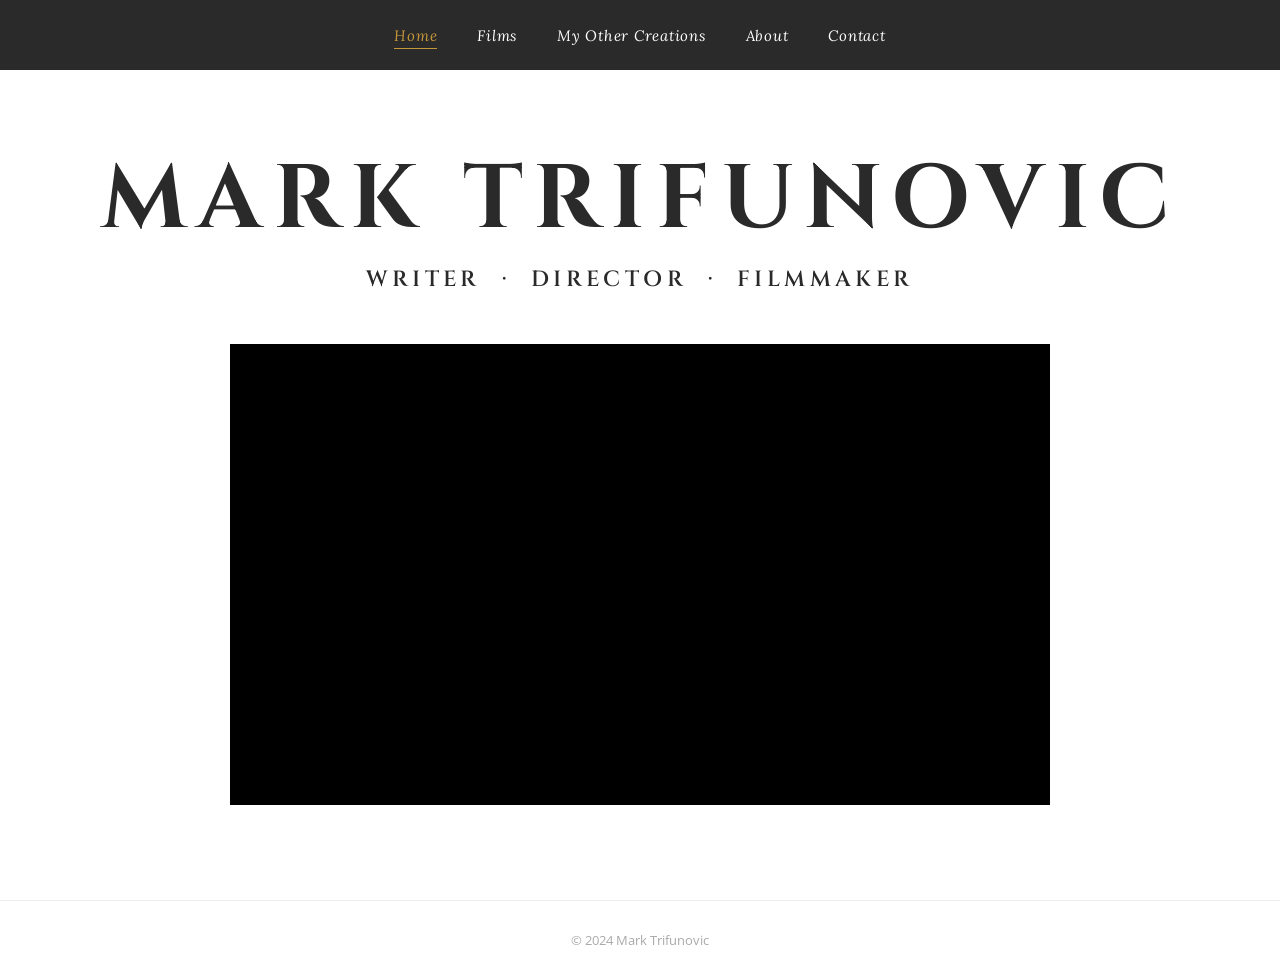
==== index.html @ aa31cf04 "Initial deploy — Mark Trifunovic portfolio site" ====
<!DOCTYPE html>
<html lang="en">
<head>
  <meta charset="UTF-8">
  <meta name="viewport" content="width=device-width, initial-scale=1.0">
  <title>Mark Trifunovic — Writer · Director · Filmmaker</title>
  <meta name="description" content="Mark Trifunovic is a writer, director, and filmmaker based in Toronto, Canada.">
  <link rel="stylesheet" href="style.css">
</head>
<body>

  <nav>
    <ul>
      <li><a href="index.html" class="active">Home</a></li>
      <li><a href="films.html">Films</a></li>
      <li><a href="othercreations.html">My Other Creations</a></li>
      <li><a href="about.html">About</a></li>
      <li><a href="contact.html">Contact</a></li>
    </ul>
  </nav>

  <div class="page">
    <section class="home-hero">
      <h1>MARK TRIFUNOVIC</h1>
      <p class="subtitle">WRITER &nbsp;·&nbsp; DIRECTOR &nbsp;·&nbsp; FILMMAKER</p>

      <div class="video-wrapper">
        <iframe
          src="https://www.youtube.com/embed/7qzuFt1eGzM?controls=1&rel=0"
          title="Mark Trifunovic Showreel 2024"
          allow="accelerometer; autoplay; clipboard-write; encrypted-media; gyroscope; picture-in-picture"
          allowfullscreen>
        </iframe>
      </div>
    </section>
  </div>

  <footer>
    <p>&copy; 2024 Mark Trifunovic</p>
  </footer>

</body>
</html>
---- style.css ----
/* ============================================
   Mark Trifunovic — Static Site Styles
   ============================================ */

@import url('https://fonts.googleapis.com/css2?family=Cinzel:wght@400;600;700&family=Lora:ital,wght@0,400;0,600;1,400&family=Open+Sans:wght@300;400;600&display=swap');

*, *::before, *::after {
  box-sizing: border-box;
  margin: 0;
  padding: 0;
}

:root {
  --dark: #2a2a2a;
  --gold: #c5973b;
  --white: #ffffff;
  --off-white: #f8f8f8;
  --nav-height: 70px;
}

html {
  scroll-behavior: smooth;
}

body {
  font-family: 'Open Sans', sans-serif;
  color: var(--dark);
  background: var(--white);
  min-height: 100vh;
}

/* ============ NAVIGATION ============ */
nav {
  position: fixed;
  top: 0;
  left: 0;
  right: 0;
  height: var(--nav-height);
  background: var(--dark);
  z-index: 100;
  display: flex;
  align-items: center;
  justify-content: center;
}

nav ul {
  list-style: none;
  display: flex;
  gap: 40px;
  align-items: center;
}

nav ul li a {
  font-family: 'Lora', serif;
  font-style: italic;
  color: var(--white);
  text-decoration: none;
  font-size: 15px;
  letter-spacing: 0.05em;
  transition: color 0.2s ease;
  padding-bottom: 3px;
  border-bottom: 1px solid transparent;
}

nav ul li a:hover,
nav ul li a.active {
  color: var(--gold);
  border-bottom-color: var(--gold);
}

/* ============ PAGE WRAPPER ============ */
.page {
  padding-top: var(--nav-height);
  min-height: 100vh;
}

/* ============ HOME PAGE ============ */
.home-hero {
  display: flex;
  flex-direction: column;
  align-items: center;
  justify-content: center;
  padding: 80px 20px 60px;
  text-align: center;
}

.home-hero h1 {
  font-family: 'Cinzel', serif;
  font-weight: 700;
  font-size: clamp(40px, 8vw, 90px);
  letter-spacing: 0.12em;
  color: var(--dark);
  line-height: 1.1;
  margin-bottom: 16px;
}

.home-hero .subtitle {
  font-family: 'Cinzel', serif;
  font-weight: 600;
  font-size: clamp(14px, 2.5vw, 22px);
  letter-spacing: 0.2em;
  color: var(--dark);
  margin-bottom: 50px;
}

.video-wrapper {
  width: 100%;
  max-width: 820px;
  aspect-ratio: 16 / 9;
  background: #000;
}

.video-wrapper iframe {
  width: 100%;
  height: 100%;
  border: none;
  display: block;
}

/* ============ FILMS PAGE ============ */
.films-page {
  background: var(--white);
  padding: 60px 20px 80px;
}

.films-grid {
  display: grid;
  grid-template-columns: repeat(auto-fill, minmax(280px, 1fr));
  gap: 24px;
  max-width: 1100px;
  margin: 0 auto;
}

.film-card {
  position: relative;
  overflow: hidden;
  cursor: pointer;
  background: #111;
}

.film-card img {
  width: 100%;
  height: auto;
  display: block;
  transition: transform 0.4s ease, opacity 0.4s ease;
}

.film-card:hover img {
  transform: scale(1.04);
  opacity: 0.55;
}

.film-card .film-title {
  position: absolute;
  bottom: 0;
  left: 0;
  right: 0;
  padding: 12px 16px;
  background: linear-gradient(to top, rgba(0,0,0,0.75) 0%, transparent 100%);
  color: var(--white);
  font-family: 'Cinzel', serif;
  font-size: 13px;
  letter-spacing: 0.1em;
  opacity: 0;
  transition: opacity 0.3s ease;
  pointer-events: none;
}

.film-card:hover .film-title {
  opacity: 1;
}

.films-page h2 {
  font-family: 'Cinzel', serif;
  font-size: clamp(18px, 3vw, 28px);
  letter-spacing: 0.2em;
  text-align: center;
  margin-bottom: 40px;
  color: var(--dark);
}

/* ============ OTHER CREATIONS PAGE ============ */
.other-page {
  background: var(--white);
  padding: 60px 20px 80px;
}

.other-intro {
  max-width: 700px;
  margin: 0 auto 50px;
  text-align: center;
}

.other-intro h2 {
  font-family: 'Cinzel', serif;
  font-size: clamp(22px, 4vw, 36px);
  letter-spacing: 0.15em;
  margin-bottom: 24px;
  color: var(--dark);
}

.other-intro p {
  font-family: 'Lora', serif;
  font-size: 17px;
  line-height: 1.8;
  color: #555;
}

.other-grid {
  display: grid;
  grid-template-columns: repeat(auto-fill, minmax(280px, 1fr));
  gap: 24px;
  max-width: 1100px;
  margin: 0 auto;
}

.other-card img {
  width: 100%;
  height: auto;
  display: block;
  transition: opacity 0.3s ease;
}

.other-card:hover img {
  opacity: 0.85;
}

/* ============ ABOUT PAGE ============ */
.about-page {
  position: relative;
  min-height: 100vh;
  background: var(--dark);
}

.about-bg {
  position: fixed;
  top: 0;
  left: 0;
  right: 0;
  bottom: 0;
  z-index: 0;
}

.about-bg img {
  width: 100%;
  height: 100%;
  object-fit: cover;
  object-position: center;
  opacity: 0.45;
}

.about-content {
  position: relative;
  z-index: 1;
  padding: calc(var(--nav-height) + 60px) 40px 80px;
  max-width: 780px;
  margin: 0 auto;
}

.about-content h2 {
  font-family: 'Cinzel', serif;
  font-size: clamp(22px, 4vw, 36px);
  letter-spacing: 0.2em;
  color: var(--white);
  margin-bottom: 36px;
}

.about-quote {
  font-family: 'Lora', serif;
  font-style: italic;
  font-size: 18px;
  color: var(--gold);
  line-height: 1.6;
  margin-bottom: 40px;
  padding-left: 20px;
  border-left: 3px solid var(--gold);
}

.about-body p {
  font-family: 'Open Sans', sans-serif;
  font-size: 16px;
  line-height: 1.9;
  color: rgba(255, 255, 255, 0.88);
  margin-bottom: 24px;
}

.about-body .closing-quote {
  font-family: 'Lora', serif;
  font-style: italic;
  font-size: 17px;
  color: var(--gold);
  margin-top: 40px;
}

/* ============ CONTACT PAGE ============ */
.contact-page {
  padding: 80px 20px;
  max-width: 700px;
  margin: 0 auto;
}

.contact-page h2 {
  font-family: 'Cinzel', serif;
  font-size: clamp(22px, 4vw, 36px);
  letter-spacing: 0.2em;
  color: var(--dark);
  margin-bottom: 8px;
}

.contact-tagline {
  font-family: 'Lora', serif;
  font-style: italic;
  font-size: 19px;
  color: var(--gold);
  margin-bottom: 40px;
}

.contact-details {
  margin-bottom: 50px;
}

.contact-details p {
  font-size: 17px;
  line-height: 2;
  color: #444;
}

.contact-details a {
  color: var(--dark);
  text-decoration: none;
  border-bottom: 1px solid var(--gold);
  transition: color 0.2s;
}

.contact-details a:hover {
  color: var(--gold);
}

.contact-form {
  display: flex;
  flex-direction: column;
  gap: 16px;
}

.contact-form input,
.contact-form textarea {
  font-family: 'Open Sans', sans-serif;
  font-size: 15px;
  padding: 14px 16px;
  border: 1px solid #ddd;
  background: var(--off-white);
  color: var(--dark);
  outline: none;
  transition: border-color 0.2s;
  width: 100%;
}

.contact-form input:focus,
.contact-form textarea:focus {
  border-color: var(--gold);
}

.contact-form textarea {
  min-height: 160px;
  resize: vertical;
}

.contact-form button {
  font-family: 'Cinzel', serif;
  font-size: 14px;
  letter-spacing: 0.15em;
  padding: 14px 40px;
  background: var(--dark);
  color: var(--white);
  border: none;
  cursor: pointer;
  align-self: flex-start;
  transition: background 0.2s;
}

.contact-form button:hover {
  background: var(--gold);
}

/* ============ FOOTER ============ */
footer {
  text-align: center;
  padding: 30px 20px;
  font-size: 13px;
  color: #aaa;
  border-top: 1px solid #eee;
  font-family: 'Open Sans', sans-serif;
}

/* ============ RESPONSIVE ============ */
@media (max-width: 768px) {
  nav ul {
    gap: 20px;
  }

  nav ul li a {
    font-size: 13px;
  }

  .about-content {
    padding: calc(var(--nav-height) + 40px) 24px 60px;
  }

  .films-grid,
  .other-grid {
    grid-template-columns: repeat(auto-fill, minmax(240px, 1fr));
    gap: 16px;
  }
}

@media (max-width: 480px) {
  nav ul {
    gap: 12px;
    flex-wrap: wrap;
    justify-content: center;
    padding: 8px;
  }

  nav {
    height: auto;
    padding: 10px 0;
  }

  :root {
    --nav-height: 90px;
  }
}
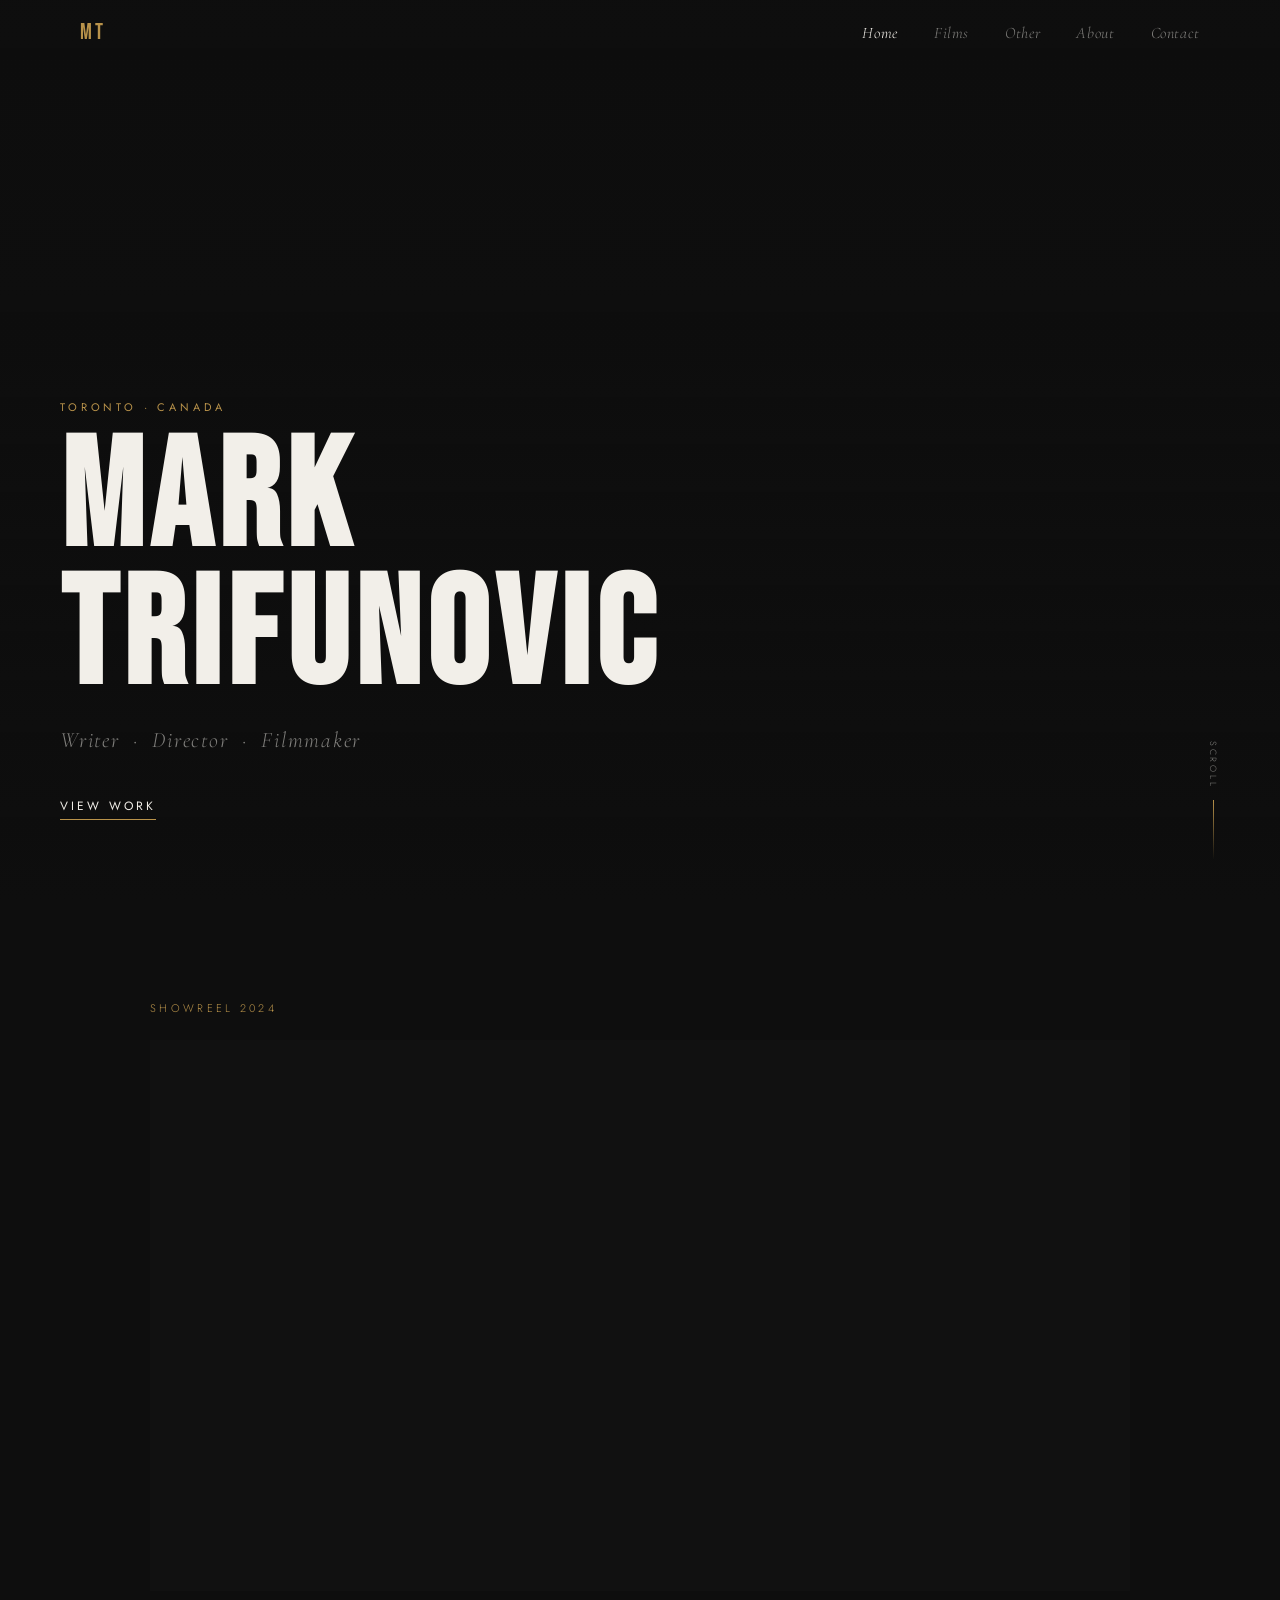
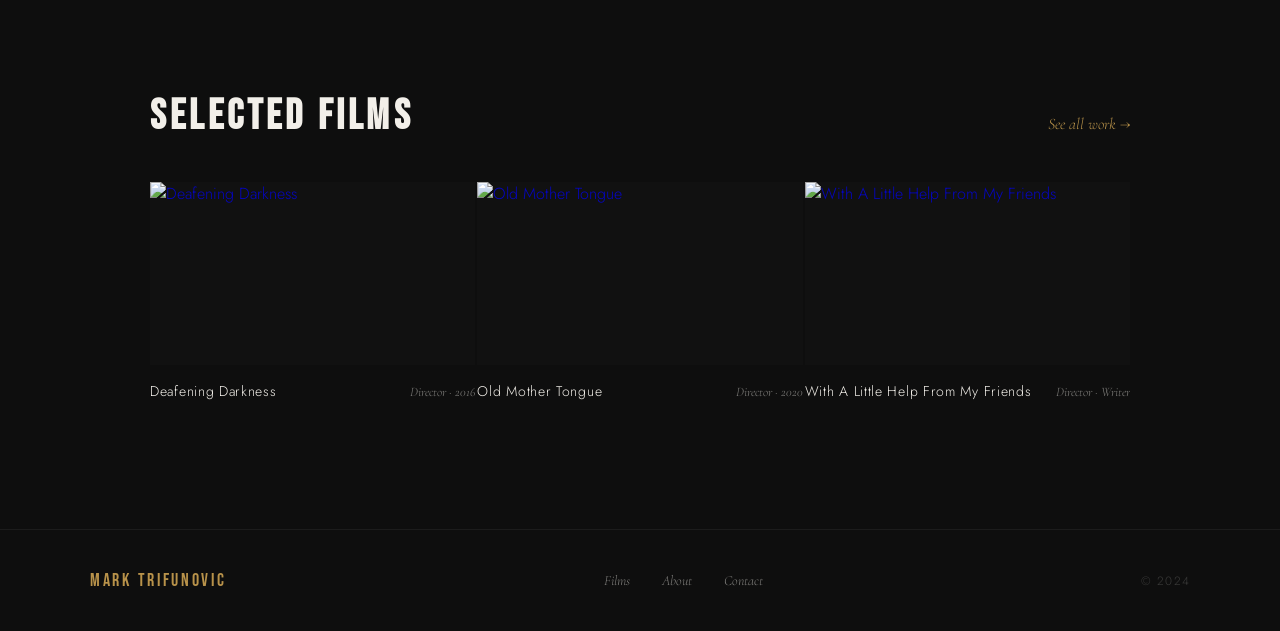
==== commit 256eaffb: "Mark Trifunovic v2 — redesigned portfolio" ====
--- a/index.html
+++ b/index.html
@@ -4,40 +4,139 @@
   <meta charset="UTF-8">
   <meta name="viewport" content="width=device-width, initial-scale=1.0">
   <title>Mark Trifunovic — Writer · Director · Filmmaker</title>
-  <meta name="description" content="Mark Trifunovic is a writer, director, and filmmaker based in Toronto, Canada.">
+  <meta name="description" content="Mark Trifunovic is a writer, director, and filmmaker based in Toronto, Canada. Specialising in narrative film, documentary, and collaboration with the Deaf community.">
+  <meta property="og:title" content="Mark Trifunovic — Writer · Director · Filmmaker">
+  <meta property="og:description" content="Toronto-based filmmaker. Writer, director, collaborator.">
+  <meta property="og:type" content="website">
+  <link rel="preconnect" href="https://fonts.googleapis.com">
+  <link href="https://fonts.googleapis.com/css2?family=Bebas+Neue&family=Jost:ital,wght@0,200;0,300;0,400;1,300&family=Cormorant+Garamond:ital,wght@0,300;1,300;1,400&display=swap" rel="stylesheet">
   <link rel="stylesheet" href="style.css">
 </head>
 <body>
 
-  <nav>
-    <ul>
-      <li><a href="index.html" class="active">Home</a></li>
-      <li><a href="films.html">Films</a></li>
-      <li><a href="othercreations.html">My Other Creations</a></li>
-      <li><a href="about.html">About</a></li>
-      <li><a href="contact.html">Contact</a></li>
-    </ul>
+  <nav id="nav">
+    <div class="nav-inner">
+      <a href="index.html" class="nav-logo">MT</a>
+      <ul>
+        <li><a href="index.html" class="active">Home</a></li>
+        <li><a href="films.html">Films</a></li>
+        <li><a href="othercreations.html">Other</a></li>
+        <li><a href="about.html">About</a></li>
+        <li><a href="contact.html">Contact</a></li>
+      </ul>
+    </div>
   </nav>
 
-  <div class="page">
-    <section class="home-hero">
-      <h1>MARK TRIFUNOVIC</h1>
-      <p class="subtitle">WRITER &nbsp;·&nbsp; DIRECTOR &nbsp;·&nbsp; FILMMAKER</p>
+  <!-- HERO -->
+  <section class="hero">
+    <div class="hero-bg" id="heroBg">
+      <img src="https://static.wixstatic.com/media/a692bc_de0eff7428ed4a94918ca5df03e65331~mv2_d_6000_3376_s_4_2.jpg/v1/fill/w_1440,h_900,al_c,q_85,usm_0.66_1.00_0.01,enc_avif,quality_auto/a692bc_de0eff7428ed4a94918ca5df03e65331~mv2_d_6000_3376_s_4_2.jpg" alt="">
+    </div>
+    <div class="hero-overlay"></div>
+    <div class="hero-content">
+      <p class="hero-eyebrow">Toronto · Canada</p>
+      <h1>Mark<br>Trifunovic</h1>
+      <p class="hero-sub">Writer &nbsp;·&nbsp; Director &nbsp;·&nbsp; Filmmaker</p>
+      <a href="films.html" class="hero-cta">View Work</a>
+    </div>
+    <div class="hero-scroll">
+      <span>Scroll</span>
+      <div class="scroll-line"></div>
+    </div>
+  </section>
 
-      <div class="video-wrapper">
-        <iframe
-          src="https://www.youtube.com/embed/7qzuFt1eGzM?controls=1&rel=0"
-          title="Mark Trifunovic Showreel 2024"
-          allow="accelerometer; autoplay; clipboard-write; encrypted-media; gyroscope; picture-in-picture"
-          allowfullscreen>
-        </iframe>
+  <!-- REEL -->
+  <section class="reel">
+    <div class="reel-label">Showreel 2024</div>
+    <div class="video-wrapper">
+      <iframe
+        src="https://www.youtube.com/embed/7qzuFt1eGzM?controls=1&rel=0&modestbranding=1"
+        title="Mark Trifunovic Showreel 2024"
+        allow="accelerometer; autoplay; clipboard-write; encrypted-media; gyroscope; picture-in-picture"
+        allowfullscreen>
+      </iframe>
+    </div>
+  </section>
+
+  <!-- SELECTED WORK PREVIEW -->
+  <section class="selected">
+    <div class="selected-header">
+      <h2>Selected Films</h2>
+      <a href="films.html" class="see-all">See all work →</a>
+    </div>
+    <div class="selected-grid">
+      <a href="https://www.marktrifunovic.com/deafeningdarkness" class="selected-item" target="_blank" rel="noopener">
+        <div class="selected-img">
+          <img src="https://static.wixstatic.com/media/a692bc_d8efbdb030a74663bda4259216c43aa8~mv2.jpg/v1/fill/w_600,h_337,al_c,q_80,usm_0.66_1.00_0.01,enc_avif,quality_auto/a692bc_d8efbdb030a74663bda4259216c43aa8~mv2.jpg" alt="Deafening Darkness" loading="lazy">
+        </div>
+        <div class="selected-info">
+          <span class="selected-title">Deafening Darkness</span>
+          <span class="selected-meta">Director · 2016</span>
+        </div>
+      </a>
+      <a href="https://www.marktrifunovic.com/old-mother-tongue" class="selected-item" target="_blank" rel="noopener">
+        <div class="selected-img">
+          <img src="https://static.wixstatic.com/media/a692bc_53e4bf8cb7b94c77a89280caac2fd82f~mv2.jpg/v1/fill/w_600,h_337,al_c,q_80,usm_0.66_1.00_0.01,enc_avif,quality_auto/a692bc_53e4bf8cb7b94c77a89280caac2fd82f~mv2.jpg" alt="Old Mother Tongue" loading="lazy">
+        </div>
+        <div class="selected-info">
+          <span class="selected-title">Old Mother Tongue</span>
+          <span class="selected-meta">Director · 2020</span>
+        </div>
+      </a>
+      <a href="https://www.marktrifunovic.com/withalittlehelp" class="selected-item" target="_blank" rel="noopener">
+        <div class="selected-img">
+          <img src="https://static.wixstatic.com/media/a692bc_5972031280f34d12a783c397cea650b7~mv2.jpg/v1/fill/w_600,h_337,al_c,q_80,usm_0.66_1.00_0.01,enc_avif,quality_auto/a692bc_5972031280f34d12a783c397cea650b7~mv2.jpg" alt="With A Little Help From My Friends" loading="lazy">
+        </div>
+        <div class="selected-info">
+          <span class="selected-title">With A Little Help From My Friends</span>
+          <span class="selected-meta">Director · Writer</span>
+        </div>
+      </a>
+    </div>
+  </section>
+
+  <!-- FOOTER -->
+  <footer>
+    <div class="footer-inner">
+      <div class="footer-name">Mark Trifunovic</div>
+      <div class="footer-links">
+        <a href="films.html">Films</a>
+        <a href="about.html">About</a>
+        <a href="contact.html">Contact</a>
       </div>
-    </section>
-  </div>
-
-  <footer>
-    <p>&copy; 2024 Mark Trifunovic</p>
+      <div class="footer-copy">&copy; 2024</div>
+    </div>
   </footer>
 
+  <script>
+    // Nav transparency on scroll
+    const nav = document.getElementById('nav');
+    window.addEventListener('scroll', () => {
+      nav.classList.toggle('scrolled', window.scrollY > 60);
+    }, { passive: true });
+
+    // Parallax hero bg
+    const heroBg = document.getElementById('heroBg');
+    let ticking = false;
+    window.addEventListener('scroll', () => {
+      if (!ticking) {
+        requestAnimationFrame(() => {
+          if (window.innerWidth > 768) {
+            heroBg.style.transform = `translateY(${window.scrollY * 0.4}px)`;
+          }
+          ticking = false;
+        });
+        ticking = true;
+      }
+    }, { passive: true });
+
+    // Intersection observer fade-in
+    const observer = new IntersectionObserver(entries => {
+      entries.forEach(entry => {
+        if (entry.isIntersecting) entry.target.classList.add('visible');
+      });
+    }, { threshold: 0.1 });
+    document.querySelectorAll('.selected-item, .reel, .selected-header').forEach(el => observer.observe(el));
+  </script>
 </body>
 </html>
--- a/style.css
+++ b/style.css
@@ -1,113 +1,243 @@
 /* ============================================
-   Mark Trifunovic — Static Site Styles
+   Mark Trifunovic v2 — Redesigned Portfolio
    ============================================ */
 
-@import url('https://fonts.googleapis.com/css2?family=Cinzel:wght@400;600;700&family=Lora:ital,wght@0,400;0,600;1,400&family=Open+Sans:wght@300;400;600&display=swap');
-
-*, *::before, *::after {
-  box-sizing: border-box;
-  margin: 0;
-  padding: 0;
-}
+@import url('https://fonts.googleapis.com/css2?family=Bebas+Neue&family=Jost:ital,wght@0,200;0,300;0,400;1,300&family=Cormorant+Garamond:ital,wght@0,300;1,300;1,400&display=swap');
+
+*, *::before, *::after { box-sizing: border-box; margin: 0; padding: 0; }
 
 :root {
-  --dark: #2a2a2a;
-  --gold: #c5973b;
-  --white: #ffffff;
-  --off-white: #f8f8f8;
-  --nav-height: 70px;
-}
-
-html {
-  scroll-behavior: smooth;
-}
+  --dark: #0e0e0e;
+  --mid: #1e1e1e;
+  --gold: #b8924a;
+  --off-white: #f2efe9;
+  --muted: rgba(242,239,233,0.5);
+  --nav-h: 64px;
+}
+
+html { scroll-behavior: smooth; }
 
 body {
-  font-family: 'Open Sans', sans-serif;
-  color: var(--dark);
-  background: var(--white);
-  min-height: 100vh;
-}
-
-/* ============ NAVIGATION ============ */
+  background: var(--dark);
+  color: var(--off-white);
+  font-family: 'Jost', sans-serif;
+  font-weight: 300;
+  overflow-x: hidden;
+}
+
+/* ── NAV ──────────────────────────────────── */
 nav {
   position: fixed;
-  top: 0;
-  left: 0;
-  right: 0;
-  height: var(--nav-height);
-  background: var(--dark);
+  top: 0; left: 0; right: 0;
+  height: var(--nav-h);
   z-index: 100;
+  transition: background 0.4s ease;
+}
+
+nav.scrolled {
+  background: rgba(14,14,14,0.92);
+  backdrop-filter: blur(8px);
+  border-bottom: 1px solid rgba(255,255,255,0.05);
+}
+
+.nav-inner {
+  max-width: 1200px;
+  margin: 0 auto;
+  padding: 0 40px;
+  height: 100%;
   display: flex;
   align-items: center;
-  justify-content: center;
+  justify-content: space-between;
+}
+
+.nav-logo {
+  font-family: 'Bebas Neue', sans-serif;
+  font-size: 22px;
+  letter-spacing: 0.15em;
+  color: var(--gold);
+  text-decoration: none;
 }
 
 nav ul {
   list-style: none;
   display: flex;
-  gap: 40px;
-  align-items: center;
+  gap: 36px;
 }
 
 nav ul li a {
-  font-family: 'Lora', serif;
+  font-family: 'Cormorant Garamond', serif;
   font-style: italic;
-  color: var(--white);
-  text-decoration: none;
-  font-size: 15px;
-  letter-spacing: 0.05em;
-  transition: color 0.2s ease;
-  padding-bottom: 3px;
-  border-bottom: 1px solid transparent;
+  font-weight: 300;
+  font-size: 16px;
+  color: var(--muted);
+  text-decoration: none;
+  letter-spacing: 0.04em;
+  transition: color 0.2s;
 }
 
 nav ul li a:hover,
 nav ul li a.active {
-  color: var(--gold);
-  border-bottom-color: var(--gold);
-}
-
-/* ============ PAGE WRAPPER ============ */
-.page {
-  padding-top: var(--nav-height);
-  min-height: 100vh;
-}
-
-/* ============ HOME PAGE ============ */
-.home-hero {
+  color: var(--off-white);
+}
+
+/* ── HERO ─────────────────────────────────── */
+.hero {
+  position: relative;
+  height: 100vh;
+  min-height: 600px;
+  display: flex;
+  align-items: flex-end;
+  overflow: hidden;
+}
+
+.hero-bg {
+  position: absolute;
+  inset: -25%;
+  will-change: transform;
+}
+
+.hero-bg img {
+  width: 100%;
+  height: 100%;
+  object-fit: cover;
+  object-position: center 30%;
+}
+
+.hero-overlay {
+  position: absolute;
+  inset: 0;
+  background: linear-gradient(
+    to bottom,
+    rgba(14,14,14,0.2) 0%,
+    rgba(14,14,14,0.3) 40%,
+    rgba(14,14,14,0.85) 80%,
+    rgba(14,14,14,1) 100%
+  );
+}
+
+.hero-content {
+  position: relative;
+  z-index: 1;
+  padding: 0 60px 80px;
+  max-width: 900px;
+}
+
+.hero-eyebrow {
+  font-family: 'Jost', sans-serif;
+  font-size: 11px;
+  font-weight: 400;
+  letter-spacing: 0.35em;
+  text-transform: uppercase;
+  color: var(--gold);
+  margin-bottom: 16px;
+  opacity: 0;
+  animation: fadeUp 0.8s ease forwards 0.3s;
+}
+
+.hero h1 {
+  font-family: 'Bebas Neue', sans-serif;
+  font-size: clamp(80px, 12vw, 160px);
+  line-height: 0.9;
+  letter-spacing: 0.04em;
+  color: var(--off-white);
+  margin-bottom: 20px;
+  opacity: 0;
+  animation: fadeUp 0.8s ease forwards 0.5s;
+}
+
+.hero-sub {
+  font-family: 'Cormorant Garamond', serif;
+  font-style: italic;
+  font-size: clamp(16px, 2vw, 22px);
+  font-weight: 300;
+  color: var(--muted);
+  letter-spacing: 0.08em;
+  margin-bottom: 40px;
+  opacity: 0;
+  animation: fadeUp 0.8s ease forwards 0.7s;
+}
+
+.hero-cta {
+  display: inline-block;
+  font-family: 'Jost', sans-serif;
+  font-size: 12px;
+  font-weight: 400;
+  letter-spacing: 0.25em;
+  text-transform: uppercase;
+  color: var(--off-white);
+  text-decoration: none;
+  border-bottom: 1px solid var(--gold);
+  padding-bottom: 4px;
+  transition: color 0.2s, border-color 0.2s;
+  opacity: 0;
+  animation: fadeUp 0.8s ease forwards 0.9s;
+}
+
+.hero-cta:hover {
+  color: var(--gold);
+}
+
+.hero-scroll {
+  position: absolute;
+  bottom: 40px;
+  right: 60px;
+  z-index: 1;
   display: flex;
   flex-direction: column;
   align-items: center;
-  justify-content: center;
-  padding: 80px 20px 60px;
-  text-align: center;
-}
-
-.home-hero h1 {
-  font-family: 'Cinzel', serif;
-  font-weight: 700;
-  font-size: clamp(40px, 8vw, 90px);
-  letter-spacing: 0.12em;
-  color: var(--dark);
-  line-height: 1.1;
-  margin-bottom: 16px;
-}
-
-.home-hero .subtitle {
-  font-family: 'Cinzel', serif;
-  font-weight: 600;
-  font-size: clamp(14px, 2.5vw, 22px);
-  letter-spacing: 0.2em;
-  color: var(--dark);
-  margin-bottom: 50px;
+  gap: 12px;
+  opacity: 0;
+  animation: fadeIn 1s ease forwards 1.4s;
+}
+
+.hero-scroll span {
+  font-size: 9px;
+  letter-spacing: 0.3em;
+  text-transform: uppercase;
+  color: var(--muted);
+  writing-mode: vertical-rl;
+}
+
+.scroll-line {
+  width: 1px;
+  height: 60px;
+  background: linear-gradient(to bottom, var(--gold), transparent);
+  animation: scrollPulse 2s ease-in-out infinite;
+}
+
+@keyframes scrollPulse {
+  0%, 100% { opacity: 0.4; transform: scaleY(1); }
+  50% { opacity: 1; transform: scaleY(0.6); }
+}
+
+/* ── REEL ─────────────────────────────────── */
+.reel {
+  padding: 100px 60px;
+  max-width: 1100px;
+  margin: 0 auto;
+  opacity: 0;
+  transform: translateY(30px);
+  transition: opacity 0.8s ease, transform 0.8s ease;
+}
+
+.reel.visible {
+  opacity: 1;
+  transform: translateY(0);
+}
+
+.reel-label {
+  font-size: 11px;
+  letter-spacing: 0.3em;
+  text-transform: uppercase;
+  color: var(--gold);
+  margin-bottom: 24px;
 }
 
 .video-wrapper {
   width: 100%;
-  max-width: 820px;
   aspect-ratio: 16 / 9;
-  background: #000;
+  background: #111;
+  position: relative;
 }
 
 .video-wrapper iframe {
@@ -117,316 +247,474 @@
   display: block;
 }
 
-/* ============ FILMS PAGE ============ */
-.films-page {
-  background: var(--white);
-  padding: 60px 20px 80px;
-}
-
-.films-grid {
-  display: grid;
-  grid-template-columns: repeat(auto-fill, minmax(280px, 1fr));
-  gap: 24px;
+/* ── SELECTED WORK ────────────────────────── */
+.selected {
+  padding: 0 60px 120px;
   max-width: 1100px;
   margin: 0 auto;
 }
 
+.selected-header {
+  display: flex;
+  align-items: baseline;
+  justify-content: space-between;
+  margin-bottom: 40px;
+  opacity: 0;
+  transform: translateY(20px);
+  transition: opacity 0.6s ease, transform 0.6s ease;
+}
+
+.selected-header.visible {
+  opacity: 1;
+  transform: translateY(0);
+}
+
+.selected-header h2 {
+  font-family: 'Bebas Neue', sans-serif;
+  font-size: clamp(28px, 4vw, 42px);
+  letter-spacing: 0.1em;
+  color: var(--off-white);
+}
+
+.see-all {
+  font-family: 'Cormorant Garamond', serif;
+  font-style: italic;
+  font-size: 16px;
+  color: var(--gold);
+  text-decoration: none;
+  transition: opacity 0.2s;
+}
+
+.see-all:hover { opacity: 0.7; }
+
+.selected-grid {
+  display: grid;
+  grid-template-columns: repeat(3, 1fr);
+  gap: 2px;
+}
+
+.selected-item {
+  display: block;
+  text-decoration: none;
+  overflow: hidden;
+  opacity: 0;
+  transform: translateY(24px);
+  transition: opacity 0.6s ease, transform 0.6s ease;
+}
+
+.selected-item.visible {
+  opacity: 1;
+  transform: translateY(0);
+}
+
+.selected-item:nth-child(2) { transition-delay: 0.1s; }
+.selected-item:nth-child(3) { transition-delay: 0.2s; }
+
+.selected-img {
+  overflow: hidden;
+  aspect-ratio: 16/9;
+  background: #111;
+}
+
+.selected-img img {
+  width: 100%;
+  height: 100%;
+  object-fit: cover;
+  display: block;
+  filter: grayscale(20%);
+  transition: transform 0.6s ease, filter 0.4s ease;
+}
+
+.selected-item:hover .selected-img img {
+  transform: scale(1.04);
+  filter: grayscale(0%);
+}
+
+.selected-info {
+  padding: 16px 0 8px;
+  display: flex;
+  justify-content: space-between;
+  align-items: baseline;
+}
+
+.selected-title {
+  font-family: 'Jost', sans-serif;
+  font-size: 14px;
+  font-weight: 300;
+  color: var(--off-white);
+  letter-spacing: 0.05em;
+}
+
+.selected-meta {
+  font-family: 'Cormorant Garamond', serif;
+  font-style: italic;
+  font-size: 13px;
+  color: var(--muted);
+}
+
+/* ── FOOTER ───────────────────────────────── */
+footer {
+  border-top: 1px solid rgba(255,255,255,0.06);
+  padding: 40px 60px;
+}
+
+.footer-inner {
+  max-width: 1100px;
+  margin: 0 auto;
+  display: flex;
+  align-items: center;
+  justify-content: space-between;
+}
+
+.footer-name {
+  font-family: 'Bebas Neue', sans-serif;
+  font-size: 18px;
+  letter-spacing: 0.15em;
+  color: var(--gold);
+}
+
+.footer-links {
+  display: flex;
+  gap: 32px;
+}
+
+.footer-links a {
+  font-family: 'Cormorant Garamond', serif;
+  font-style: italic;
+  font-size: 14px;
+  color: var(--muted);
+  text-decoration: none;
+  transition: color 0.2s;
+}
+
+.footer-links a:hover { color: var(--off-white); }
+
+.footer-copy {
+  font-size: 12px;
+  color: rgba(242,239,233,0.2);
+  letter-spacing: 0.1em;
+}
+
+/* ── SHARED PAGE STYLES ───────────────────── */
+.page-header {
+  padding: calc(var(--nav-h) + 80px) 60px 60px;
+  max-width: 1200px;
+  margin: 0 auto;
+}
+
+.page-eyebrow {
+  font-size: 11px;
+  letter-spacing: 0.3em;
+  text-transform: uppercase;
+  color: var(--gold);
+  margin-bottom: 16px;
+  display: block;
+}
+
+.page-title {
+  font-family: 'Bebas Neue', sans-serif;
+  font-size: clamp(48px, 8vw, 96px);
+  letter-spacing: 0.06em;
+  line-height: 1;
+  color: var(--off-white);
+}
+
+/* ── FILMS PAGE ───────────────────────────── */
+.films-grid {
+  padding: 0 60px 120px;
+  max-width: 1200px;
+  margin: 0 auto;
+  display: grid;
+  grid-template-columns: repeat(3, 1fr);
+  gap: 2px;
+}
+
 .film-card {
+  display: block;
+  text-decoration: none;
+  overflow: hidden;
   position: relative;
-  overflow: hidden;
-  cursor: pointer;
-  background: #111;
 }
 
 .film-card img {
   width: 100%;
-  height: auto;
-  display: block;
-  transition: transform 0.4s ease, opacity 0.4s ease;
+  aspect-ratio: 16/9;
+  object-fit: cover;
+  display: block;
+  filter: grayscale(30%);
+  transition: transform 0.6s ease, filter 0.4s ease;
 }
 
 .film-card:hover img {
   transform: scale(1.04);
-  opacity: 0.55;
-}
-
-.film-card .film-title {
-  position: absolute;
-  bottom: 0;
-  left: 0;
-  right: 0;
-  padding: 12px 16px;
-  background: linear-gradient(to top, rgba(0,0,0,0.75) 0%, transparent 100%);
-  color: var(--white);
-  font-family: 'Cinzel', serif;
+  filter: grayscale(0%);
+}
+
+.film-info {
+  padding: 14px 0 6px;
+}
+
+.film-name {
+  display: block;
+  font-family: 'Jost', sans-serif;
   font-size: 13px;
-  letter-spacing: 0.1em;
-  opacity: 0;
-  transition: opacity 0.3s ease;
-  pointer-events: none;
-}
-
-.film-card:hover .film-title {
-  opacity: 1;
-}
-
-.films-page h2 {
-  font-family: 'Cinzel', serif;
-  font-size: clamp(18px, 3vw, 28px);
-  letter-spacing: 0.2em;
-  text-align: center;
-  margin-bottom: 40px;
-  color: var(--dark);
-}
-
-/* ============ OTHER CREATIONS PAGE ============ */
-.other-page {
-  background: var(--white);
-  padding: 60px 20px 80px;
-}
-
-.other-intro {
-  max-width: 700px;
-  margin: 0 auto 50px;
-  text-align: center;
-}
-
-.other-intro h2 {
-  font-family: 'Cinzel', serif;
-  font-size: clamp(22px, 4vw, 36px);
-  letter-spacing: 0.15em;
-  margin-bottom: 24px;
-  color: var(--dark);
-}
-
-.other-intro p {
-  font-family: 'Lora', serif;
-  font-size: 17px;
-  line-height: 1.8;
-  color: #555;
-}
-
-.other-grid {
+  font-weight: 300;
+  color: var(--off-white);
+  letter-spacing: 0.05em;
+  margin-bottom: 3px;
+}
+
+.film-role {
+  font-family: 'Cormorant Garamond', serif;
+  font-style: italic;
+  font-size: 12px;
+  color: var(--muted);
+}
+
+/* ── ABOUT PAGE ───────────────────────────── */
+.about-layout {
   display: grid;
-  grid-template-columns: repeat(auto-fill, minmax(280px, 1fr));
-  gap: 24px;
-  max-width: 1100px;
-  margin: 0 auto;
-}
-
-.other-card img {
-  width: 100%;
-  height: auto;
-  display: block;
-  transition: opacity 0.3s ease;
-}
-
-.other-card:hover img {
-  opacity: 0.85;
-}
-
-/* ============ ABOUT PAGE ============ */
-.about-page {
-  position: relative;
+  grid-template-columns: 1fr 1fr;
   min-height: 100vh;
-  background: var(--dark);
-}
-
-.about-bg {
-  position: fixed;
+}
+
+.about-image {
+  position: sticky;
   top: 0;
-  left: 0;
-  right: 0;
-  bottom: 0;
-  z-index: 0;
-}
-
-.about-bg img {
+  height: 100vh;
+  overflow: hidden;
+}
+
+.about-image img {
   width: 100%;
   height: 100%;
   object-fit: cover;
   object-position: center;
-  opacity: 0.45;
-}
-
-.about-content {
-  position: relative;
-  z-index: 1;
-  padding: calc(var(--nav-height) + 60px) 40px 80px;
-  max-width: 780px;
-  margin: 0 auto;
-}
-
-.about-content h2 {
-  font-family: 'Cinzel', serif;
-  font-size: clamp(22px, 4vw, 36px);
-  letter-spacing: 0.2em;
-  color: var(--white);
-  margin-bottom: 36px;
+  filter: grayscale(20%);
+}
+
+.about-image::after {
+  content: '';
+  position: absolute;
+  inset: 0;
+  background: linear-gradient(to right, transparent 60%, var(--dark) 100%);
+}
+
+.about-text {
+  padding: calc(var(--nav-h) + 80px) 60px 80px 60px;
+  max-width: 600px;
+}
+
+.about-text h1 {
+  font-family: 'Bebas Neue', sans-serif;
+  font-size: clamp(48px, 6vw, 80px);
+  letter-spacing: 0.08em;
+  margin-bottom: 40px;
+  color: var(--off-white);
 }
 
 .about-quote {
-  font-family: 'Lora', serif;
+  font-family: 'Cormorant Garamond', serif;
   font-style: italic;
-  font-size: 18px;
+  font-size: 20px;
   color: var(--gold);
   line-height: 1.6;
   margin-bottom: 40px;
   padding-left: 20px;
-  border-left: 3px solid var(--gold);
+  border-left: 2px solid var(--gold);
 }
 
 .about-body p {
-  font-family: 'Open Sans', sans-serif;
+  font-size: 15px;
+  line-height: 1.9;
+  color: rgba(242,239,233,0.75);
+  margin-bottom: 20px;
+  font-weight: 300;
+}
+
+.about-cta {
+  display: inline-block;
+  margin-top: 40px;
+  font-family: 'Jost', sans-serif;
+  font-size: 12px;
+  font-weight: 400;
+  letter-spacing: 0.25em;
+  text-transform: uppercase;
+  color: var(--off-white);
+  text-decoration: none;
+  border-bottom: 1px solid var(--gold);
+  padding-bottom: 4px;
+  transition: color 0.2s;
+}
+
+.about-cta:hover { color: var(--gold); }
+
+/* ── OTHER CREATIONS ──────────────────────── */
+.other-intro-section {
+  padding: calc(var(--nav-h) + 80px) 60px 60px;
+  max-width: 700px;
+}
+
+.other-intro-section h1 {
+  font-family: 'Bebas Neue', sans-serif;
+  font-size: clamp(48px, 6vw, 80px);
+  letter-spacing: 0.08em;
+  margin-bottom: 24px;
+}
+
+.other-intro-section p {
   font-size: 16px;
   line-height: 1.9;
-  color: rgba(255, 255, 255, 0.88);
+  color: rgba(242,239,233,0.7);
+  font-weight: 300;
+}
+
+.other-grid {
+  padding: 60px 60px 120px;
+  max-width: 1200px;
+  margin: 0 auto;
+  display: grid;
+  grid-template-columns: repeat(3, 1fr);
+  gap: 2px;
+}
+
+.other-card img {
+  width: 100%;
+  aspect-ratio: 4/3;
+  object-fit: cover;
+  display: block;
+  filter: grayscale(20%);
+  transition: transform 0.6s ease, filter 0.4s ease;
+}
+
+.other-card:hover img {
+  transform: scale(1.04);
+  filter: grayscale(0%);
+}
+
+/* ── CONTACT PAGE ─────────────────────────── */
+.contact-layout {
+  padding: calc(var(--nav-h) + 80px) 60px 120px;
+  max-width: 700px;
+}
+
+.contact-layout h1 {
+  font-family: 'Bebas Neue', sans-serif;
+  font-size: clamp(48px, 6vw, 80px);
+  letter-spacing: 0.08em;
+  margin-bottom: 8px;
+}
+
+.contact-tagline {
+  font-family: 'Cormorant Garamond', serif;
+  font-style: italic;
+  font-size: 22px;
+  color: var(--gold);
+  margin-bottom: 60px;
+}
+
+.contact-info {
+  margin-bottom: 60px;
+}
+
+.contact-info p {
+  font-size: 16px;
+  line-height: 2.2;
+  color: rgba(242,239,233,0.7);
+}
+
+.contact-info a {
+  color: var(--off-white);
+  text-decoration: none;
+  border-bottom: 1px solid rgba(255,255,255,0.15);
+  transition: border-color 0.2s;
+}
+
+.contact-info a:hover { border-color: var(--gold); }
+
+.contact-form-section label {
+  display: block;
+  font-size: 11px;
+  letter-spacing: 0.2em;
+  text-transform: uppercase;
+  color: var(--muted);
+  margin-bottom: 8px;
+}
+
+.contact-form-section input,
+.contact-form-section textarea {
+  width: 100%;
+  background: rgba(255,255,255,0.04);
+  border: 1px solid rgba(255,255,255,0.1);
+  color: var(--off-white);
+  font-family: 'Jost', sans-serif;
+  font-size: 15px;
+  font-weight: 300;
+  padding: 14px 16px;
   margin-bottom: 24px;
-}
-
-.about-body .closing-quote {
-  font-family: 'Lora', serif;
-  font-style: italic;
-  font-size: 17px;
-  color: var(--gold);
-  margin-top: 40px;
-}
-
-/* ============ CONTACT PAGE ============ */
-.contact-page {
-  padding: 80px 20px;
-  max-width: 700px;
-  margin: 0 auto;
-}
-
-.contact-page h2 {
-  font-family: 'Cinzel', serif;
-  font-size: clamp(22px, 4vw, 36px);
-  letter-spacing: 0.2em;
-  color: var(--dark);
-  margin-bottom: 8px;
-}
-
-.contact-tagline {
-  font-family: 'Lora', serif;
-  font-style: italic;
-  font-size: 19px;
-  color: var(--gold);
-  margin-bottom: 40px;
-}
-
-.contact-details {
-  margin-bottom: 50px;
-}
-
-.contact-details p {
-  font-size: 17px;
-  line-height: 2;
-  color: #444;
-}
-
-.contact-details a {
-  color: var(--dark);
-  text-decoration: none;
-  border-bottom: 1px solid var(--gold);
-  transition: color 0.2s;
-}
-
-.contact-details a:hover {
-  color: var(--gold);
-}
-
-.contact-form {
-  display: flex;
-  flex-direction: column;
-  gap: 16px;
-}
-
-.contact-form input,
-.contact-form textarea {
-  font-family: 'Open Sans', sans-serif;
-  font-size: 15px;
-  padding: 14px 16px;
-  border: 1px solid #ddd;
-  background: var(--off-white);
-  color: var(--dark);
   outline: none;
   transition: border-color 0.2s;
-  width: 100%;
-}
-
-.contact-form input:focus,
-.contact-form textarea:focus {
+}
+
+.contact-form-section input:focus,
+.contact-form-section textarea:focus {
   border-color: var(--gold);
 }
 
-.contact-form textarea {
-  min-height: 160px;
-  resize: vertical;
-}
-
-.contact-form button {
-  font-family: 'Cinzel', serif;
-  font-size: 14px;
-  letter-spacing: 0.15em;
+.contact-form-section textarea { min-height: 140px; resize: vertical; }
+
+.contact-submit {
+  font-family: 'Jost', sans-serif;
+  font-size: 12px;
+  font-weight: 400;
+  letter-spacing: 0.25em;
+  text-transform: uppercase;
+  background: transparent;
+  color: var(--off-white);
+  border: 1px solid rgba(255,255,255,0.2);
   padding: 14px 40px;
-  background: var(--dark);
-  color: var(--white);
-  border: none;
   cursor: pointer;
-  align-self: flex-start;
-  transition: background 0.2s;
-}
-
-.contact-form button:hover {
-  background: var(--gold);
-}
-
-/* ============ FOOTER ============ */
-footer {
-  text-align: center;
-  padding: 30px 20px;
-  font-size: 13px;
-  color: #aaa;
-  border-top: 1px solid #eee;
-  font-family: 'Open Sans', sans-serif;
-}
-
-/* ============ RESPONSIVE ============ */
-@media (max-width: 768px) {
-  nav ul {
-    gap: 20px;
-  }
-
-  nav ul li a {
-    font-size: 13px;
-  }
-
-  .about-content {
-    padding: calc(var(--nav-height) + 40px) 24px 60px;
-  }
-
-  .films-grid,
-  .other-grid {
-    grid-template-columns: repeat(auto-fill, minmax(240px, 1fr));
-    gap: 16px;
-  }
+  transition: border-color 0.2s, color 0.2s;
+}
+
+.contact-submit:hover {
+  border-color: var(--gold);
+  color: var(--gold);
+}
+
+/* ── ANIMATIONS ───────────────────────────── */
+@keyframes fadeUp {
+  from { opacity: 0; transform: translateY(24px); }
+  to { opacity: 1; transform: translateY(0); }
+}
+
+@keyframes fadeIn {
+  from { opacity: 0; }
+  to { opacity: 1; }
+}
+
+/* ── RESPONSIVE ───────────────────────────── */
+@media (max-width: 900px) {
+  .hero-content { padding: 0 32px 60px; }
+  .hero-scroll { right: 32px; }
+  .reel, .selected { padding-left: 32px; padding-right: 32px; }
+  .films-grid, .other-grid { grid-template-columns: repeat(2, 1fr); padding: 0 32px 80px; }
+  .about-layout { grid-template-columns: 1fr; }
+  .about-image { position: relative; height: 50vh; }
+  .about-text { padding: 40px 32px 80px; }
+  .contact-layout { padding: calc(var(--nav-h) + 40px) 32px 80px; }
+  .page-header { padding: calc(var(--nav-h) + 40px) 32px 40px; }
+  footer { padding: 32px; }
+  .footer-inner { flex-direction: column; gap: 16px; text-align: center; }
+  .other-intro-section { padding: calc(var(--nav-h) + 40px) 32px 40px; }
+  .other-grid { padding: 0 32px 80px; }
+  .selected-grid { grid-template-columns: 1fr; }
 }
 
 @media (max-width: 480px) {
-  nav ul {
-    gap: 12px;
-    flex-wrap: wrap;
-    justify-content: center;
-    padding: 8px;
-  }
-
-  nav {
-    height: auto;
-    padding: 10px 0;
-  }
-
-  :root {
-    --nav-height: 90px;
-  }
-}
+  .nav-inner { padding: 0 20px; }
+  nav ul { gap: 20px; }
+  nav ul li a { font-size: 14px; }
+  .films-grid, .other-grid { grid-template-columns: 1fr; }
+  .hero h1 { font-size: clamp(64px, 15vw, 100px); }
+}
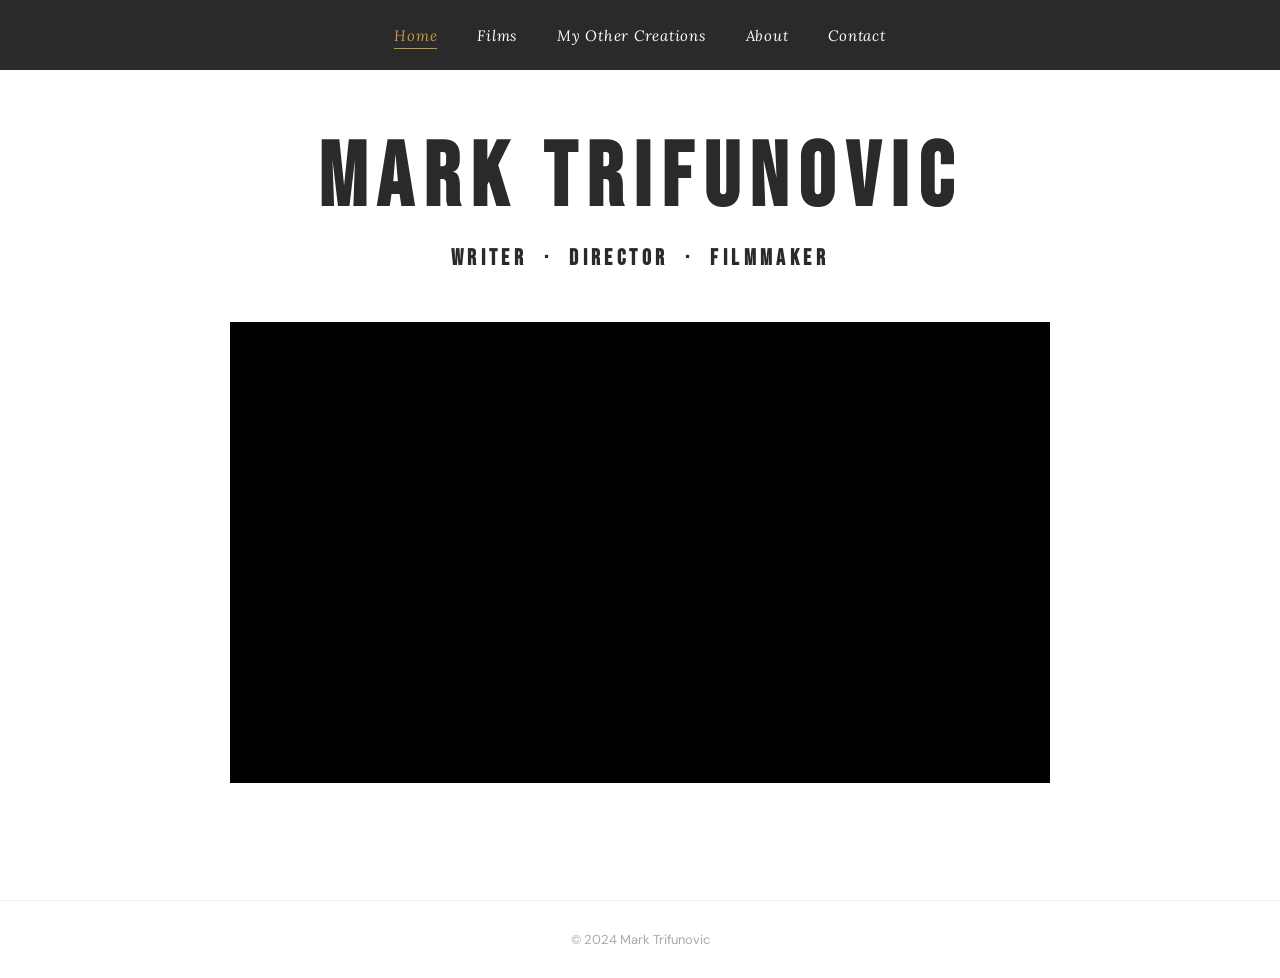
==== commit 0075328a: "v1: Wix clone — original site" ====
--- a/index.html
+++ b/index.html
@@ -4,139 +4,40 @@
   <meta charset="UTF-8">
   <meta name="viewport" content="width=device-width, initial-scale=1.0">
   <title>Mark Trifunovic — Writer · Director · Filmmaker</title>
-  <meta name="description" content="Mark Trifunovic is a writer, director, and filmmaker based in Toronto, Canada. Specialising in narrative film, documentary, and collaboration with the Deaf community.">
-  <meta property="og:title" content="Mark Trifunovic — Writer · Director · Filmmaker">
-  <meta property="og:description" content="Toronto-based filmmaker. Writer, director, collaborator.">
-  <meta property="og:type" content="website">
-  <link rel="preconnect" href="https://fonts.googleapis.com">
-  <link href="https://fonts.googleapis.com/css2?family=Bebas+Neue&family=Jost:ital,wght@0,200;0,300;0,400;1,300&family=Cormorant+Garamond:ital,wght@0,300;1,300;1,400&display=swap" rel="stylesheet">
+  <meta name="description" content="Mark Trifunovic is a writer, director, and filmmaker based in Toronto, Canada.">
   <link rel="stylesheet" href="style.css">
 </head>
 <body>
 
-  <nav id="nav">
-    <div class="nav-inner">
-      <a href="index.html" class="nav-logo">MT</a>
-      <ul>
-        <li><a href="index.html" class="active">Home</a></li>
-        <li><a href="films.html">Films</a></li>
-        <li><a href="othercreations.html">Other</a></li>
-        <li><a href="about.html">About</a></li>
-        <li><a href="contact.html">Contact</a></li>
-      </ul>
-    </div>
+  <nav>
+    <ul>
+      <li><a href="index.html" class="active">Home</a></li>
+      <li><a href="films.html">Films</a></li>
+      <li><a href="othercreations.html">My Other Creations</a></li>
+      <li><a href="about.html">About</a></li>
+      <li><a href="contact.html">Contact</a></li>
+    </ul>
   </nav>
 
-  <!-- HERO -->
-  <section class="hero">
-    <div class="hero-bg" id="heroBg">
-      <img src="https://static.wixstatic.com/media/a692bc_de0eff7428ed4a94918ca5df03e65331~mv2_d_6000_3376_s_4_2.jpg/v1/fill/w_1440,h_900,al_c,q_85,usm_0.66_1.00_0.01,enc_avif,quality_auto/a692bc_de0eff7428ed4a94918ca5df03e65331~mv2_d_6000_3376_s_4_2.jpg" alt="">
-    </div>
-    <div class="hero-overlay"></div>
-    <div class="hero-content">
-      <p class="hero-eyebrow">Toronto · Canada</p>
-      <h1>Mark<br>Trifunovic</h1>
-      <p class="hero-sub">Writer &nbsp;·&nbsp; Director &nbsp;·&nbsp; Filmmaker</p>
-      <a href="films.html" class="hero-cta">View Work</a>
-    </div>
-    <div class="hero-scroll">
-      <span>Scroll</span>
-      <div class="scroll-line"></div>
-    </div>
-  </section>
+  <div class="page">
+    <section class="home-hero">
+      <h1>MARK TRIFUNOVIC</h1>
+      <p class="subtitle">WRITER &nbsp;·&nbsp; DIRECTOR &nbsp;·&nbsp; FILMMAKER</p>
 
-  <!-- REEL -->
-  <section class="reel">
-    <div class="reel-label">Showreel 2024</div>
-    <div class="video-wrapper">
-      <iframe
-        src="https://www.youtube.com/embed/7qzuFt1eGzM?controls=1&rel=0&modestbranding=1"
-        title="Mark Trifunovic Showreel 2024"
-        allow="accelerometer; autoplay; clipboard-write; encrypted-media; gyroscope; picture-in-picture"
-        allowfullscreen>
-      </iframe>
-    </div>
-  </section>
+      <div class="video-wrapper">
+        <iframe
+          src="https://www.youtube.com/embed/7qzuFt1eGzM?controls=1&rel=0"
+          title="Mark Trifunovic Showreel 2024"
+          allow="accelerometer; autoplay; clipboard-write; encrypted-media; gyroscope; picture-in-picture"
+          allowfullscreen>
+        </iframe>
+      </div>
+    </section>
+  </div>
 
-  <!-- SELECTED WORK PREVIEW -->
-  <section class="selected">
-    <div class="selected-header">
-      <h2>Selected Films</h2>
-      <a href="films.html" class="see-all">See all work →</a>
-    </div>
-    <div class="selected-grid">
-      <a href="https://www.marktrifunovic.com/deafeningdarkness" class="selected-item" target="_blank" rel="noopener">
-        <div class="selected-img">
-          <img src="https://static.wixstatic.com/media/a692bc_d8efbdb030a74663bda4259216c43aa8~mv2.jpg/v1/fill/w_600,h_337,al_c,q_80,usm_0.66_1.00_0.01,enc_avif,quality_auto/a692bc_d8efbdb030a74663bda4259216c43aa8~mv2.jpg" alt="Deafening Darkness" loading="lazy">
-        </div>
-        <div class="selected-info">
-          <span class="selected-title">Deafening Darkness</span>
-          <span class="selected-meta">Director · 2016</span>
-        </div>
-      </a>
-      <a href="https://www.marktrifunovic.com/old-mother-tongue" class="selected-item" target="_blank" rel="noopener">
-        <div class="selected-img">
-          <img src="https://static.wixstatic.com/media/a692bc_53e4bf8cb7b94c77a89280caac2fd82f~mv2.jpg/v1/fill/w_600,h_337,al_c,q_80,usm_0.66_1.00_0.01,enc_avif,quality_auto/a692bc_53e4bf8cb7b94c77a89280caac2fd82f~mv2.jpg" alt="Old Mother Tongue" loading="lazy">
-        </div>
-        <div class="selected-info">
-          <span class="selected-title">Old Mother Tongue</span>
-          <span class="selected-meta">Director · 2020</span>
-        </div>
-      </a>
-      <a href="https://www.marktrifunovic.com/withalittlehelp" class="selected-item" target="_blank" rel="noopener">
-        <div class="selected-img">
-          <img src="https://static.wixstatic.com/media/a692bc_5972031280f34d12a783c397cea650b7~mv2.jpg/v1/fill/w_600,h_337,al_c,q_80,usm_0.66_1.00_0.01,enc_avif,quality_auto/a692bc_5972031280f34d12a783c397cea650b7~mv2.jpg" alt="With A Little Help From My Friends" loading="lazy">
-        </div>
-        <div class="selected-info">
-          <span class="selected-title">With A Little Help From My Friends</span>
-          <span class="selected-meta">Director · Writer</span>
-        </div>
-      </a>
-    </div>
-  </section>
-
-  <!-- FOOTER -->
   <footer>
-    <div class="footer-inner">
-      <div class="footer-name">Mark Trifunovic</div>
-      <div class="footer-links">
-        <a href="films.html">Films</a>
-        <a href="about.html">About</a>
-        <a href="contact.html">Contact</a>
-      </div>
-      <div class="footer-copy">&copy; 2024</div>
-    </div>
+    <p>&copy; 2024 Mark Trifunovic</p>
   </footer>
 
-  <script>
-    // Nav transparency on scroll
-    const nav = document.getElementById('nav');
-    window.addEventListener('scroll', () => {
-      nav.classList.toggle('scrolled', window.scrollY > 60);
-    }, { passive: true });
-
-    // Parallax hero bg
-    const heroBg = document.getElementById('heroBg');
-    let ticking = false;
-    window.addEventListener('scroll', () => {
-      if (!ticking) {
-        requestAnimationFrame(() => {
-          if (window.innerWidth > 768) {
-            heroBg.style.transform = `translateY(${window.scrollY * 0.4}px)`;
-          }
-          ticking = false;
-        });
-        ticking = true;
-      }
-    }, { passive: true });
-
-    // Intersection observer fade-in
-    const observer = new IntersectionObserver(entries => {
-      entries.forEach(entry => {
-        if (entry.isIntersecting) entry.target.classList.add('visible');
-      });
-    }, { threshold: 0.1 });
-    document.querySelectorAll('.selected-item, .reel, .selected-header').forEach(el => observer.observe(el));
-  </script>
 </body>
 </html>
--- a/style.css
+++ b/style.css
@@ -1,243 +1,114 @@
 /* ============================================
-   Mark Trifunovic v2 — Redesigned Portfolio
+   Mark Trifunovic — Static Site Styles
    ============================================ */
 
-@import url('https://fonts.googleapis.com/css2?family=Bebas+Neue&family=Jost:ital,wght@0,200;0,300;0,400;1,300&family=Cormorant+Garamond:ital,wght@0,300;1,300;1,400&display=swap');
-
-*, *::before, *::after { box-sizing: border-box; margin: 0; padding: 0; }
+@import url('https://fonts.googleapis.com/css2?family=Bebas+Neue&family=Jost:wght@300;400;500;600&family=Lora:ital,wght@0,400;0,600;1,400&family=DM+Sans:wght@300;400;500&display=swap');
+
+*, *::before, *::after {
+  box-sizing: border-box;
+  margin: 0;
+  padding: 0;
+}
 
 :root {
-  --dark: #0e0e0e;
-  --mid: #1e1e1e;
-  --gold: #b8924a;
-  --off-white: #f2efe9;
-  --muted: rgba(242,239,233,0.5);
-  --nav-h: 64px;
-}
-
-html { scroll-behavior: smooth; }
+  --dark: #2a2a2a;
+  --gold: #c5973b;
+  --white: #ffffff;
+  --off-white: #f8f8f8;
+  --nav-height: 70px;
+}
+
+html {
+  scroll-behavior: smooth;
+}
 
 body {
-  background: var(--dark);
-  color: var(--off-white);
-  font-family: 'Jost', sans-serif;
-  font-weight: 300;
-  overflow-x: hidden;
-}
-
-/* ── NAV ──────────────────────────────────── */
+  font-family: 'DM Sans', sans-serif;
+  color: var(--dark);
+  background: var(--white);
+  min-height: 100vh;
+}
+
+/* ============ NAVIGATION ============ */
 nav {
   position: fixed;
-  top: 0; left: 0; right: 0;
-  height: var(--nav-h);
+  top: 0;
+  left: 0;
+  right: 0;
+  height: var(--nav-height);
+  background: var(--dark);
   z-index: 100;
-  transition: background 0.4s ease;
-}
-
-nav.scrolled {
-  background: rgba(14,14,14,0.92);
-  backdrop-filter: blur(8px);
-  border-bottom: 1px solid rgba(255,255,255,0.05);
-}
-
-.nav-inner {
-  max-width: 1200px;
-  margin: 0 auto;
-  padding: 0 40px;
-  height: 100%;
   display: flex;
   align-items: center;
-  justify-content: space-between;
-}
-
-.nav-logo {
-  font-family: 'Bebas Neue', sans-serif;
-  font-size: 22px;
-  letter-spacing: 0.15em;
-  color: var(--gold);
-  text-decoration: none;
+  justify-content: center;
 }
 
 nav ul {
   list-style: none;
   display: flex;
-  gap: 36px;
+  gap: 40px;
+  align-items: center;
 }
 
 nav ul li a {
-  font-family: 'Cormorant Garamond', serif;
+  font-family: 'Lora', serif;
   font-style: italic;
-  font-weight: 300;
-  font-size: 16px;
-  color: var(--muted);
+  font-weight: 400;
+  color: var(--white);
   text-decoration: none;
-  letter-spacing: 0.04em;
-  transition: color 0.2s;
+  font-size: 15px;
+  letter-spacing: 0.05em;
+  transition: color 0.2s ease;
+  padding-bottom: 3px;
+  border-bottom: 1px solid transparent;
 }
 
 nav ul li a:hover,
 nav ul li a.active {
-  color: var(--off-white);
-}
-
-/* ── HERO ─────────────────────────────────── */
-.hero {
-  position: relative;
-  height: 100vh;
-  min-height: 600px;
-  display: flex;
-  align-items: flex-end;
-  overflow: hidden;
-}
-
-.hero-bg {
-  position: absolute;
-  inset: -25%;
-  will-change: transform;
-}
-
-.hero-bg img {
-  width: 100%;
-  height: 100%;
-  object-fit: cover;
-  object-position: center 30%;
-}
-
-.hero-overlay {
-  position: absolute;
-  inset: 0;
-  background: linear-gradient(
-    to bottom,
-    rgba(14,14,14,0.2) 0%,
-    rgba(14,14,14,0.3) 40%,
-    rgba(14,14,14,0.85) 80%,
-    rgba(14,14,14,1) 100%
-  );
-}
-
-.hero-content {
-  position: relative;
-  z-index: 1;
-  padding: 0 60px 80px;
-  max-width: 900px;
-}
-
-.hero-eyebrow {
-  font-family: 'Jost', sans-serif;
-  font-size: 11px;
-  font-weight: 400;
-  letter-spacing: 0.35em;
-  text-transform: uppercase;
   color: var(--gold);
-  margin-bottom: 16px;
-  opacity: 0;
-  animation: fadeUp 0.8s ease forwards 0.3s;
-}
-
-.hero h1 {
-  font-family: 'Bebas Neue', sans-serif;
-  font-size: clamp(80px, 12vw, 160px);
-  line-height: 0.9;
-  letter-spacing: 0.04em;
-  color: var(--off-white);
-  margin-bottom: 20px;
-  opacity: 0;
-  animation: fadeUp 0.8s ease forwards 0.5s;
-}
-
-.hero-sub {
-  font-family: 'Cormorant Garamond', serif;
-  font-style: italic;
-  font-size: clamp(16px, 2vw, 22px);
-  font-weight: 300;
-  color: var(--muted);
-  letter-spacing: 0.08em;
-  margin-bottom: 40px;
-  opacity: 0;
-  animation: fadeUp 0.8s ease forwards 0.7s;
-}
-
-.hero-cta {
-  display: inline-block;
-  font-family: 'Jost', sans-serif;
-  font-size: 12px;
-  font-weight: 400;
-  letter-spacing: 0.25em;
-  text-transform: uppercase;
-  color: var(--off-white);
-  text-decoration: none;
-  border-bottom: 1px solid var(--gold);
-  padding-bottom: 4px;
-  transition: color 0.2s, border-color 0.2s;
-  opacity: 0;
-  animation: fadeUp 0.8s ease forwards 0.9s;
-}
-
-.hero-cta:hover {
-  color: var(--gold);
-}
-
-.hero-scroll {
-  position: absolute;
-  bottom: 40px;
-  right: 60px;
-  z-index: 1;
+  border-bottom-color: var(--gold);
+}
+
+/* ============ PAGE WRAPPER ============ */
+.page {
+  padding-top: var(--nav-height);
+  min-height: 100vh;
+}
+
+/* ============ HOME PAGE ============ */
+.home-hero {
   display: flex;
   flex-direction: column;
   align-items: center;
-  gap: 12px;
-  opacity: 0;
-  animation: fadeIn 1s ease forwards 1.4s;
-}
-
-.hero-scroll span {
-  font-size: 9px;
-  letter-spacing: 0.3em;
-  text-transform: uppercase;
-  color: var(--muted);
-  writing-mode: vertical-rl;
-}
-
-.scroll-line {
-  width: 1px;
-  height: 60px;
-  background: linear-gradient(to bottom, var(--gold), transparent);
-  animation: scrollPulse 2s ease-in-out infinite;
-}
-
-@keyframes scrollPulse {
-  0%, 100% { opacity: 0.4; transform: scaleY(1); }
-  50% { opacity: 1; transform: scaleY(0.6); }
-}
-
-/* ── REEL ─────────────────────────────────── */
-.reel {
-  padding: 100px 60px;
-  max-width: 1100px;
-  margin: 0 auto;
-  opacity: 0;
-  transform: translateY(30px);
-  transition: opacity 0.8s ease, transform 0.8s ease;
-}
-
-.reel.visible {
-  opacity: 1;
-  transform: translateY(0);
-}
-
-.reel-label {
-  font-size: 11px;
-  letter-spacing: 0.3em;
-  text-transform: uppercase;
-  color: var(--gold);
-  margin-bottom: 24px;
+  justify-content: center;
+  padding: 60px 20px 60px;
+  text-align: center;
+}
+
+.home-hero h1 {
+  font-family: 'Bebas Neue', sans-serif;
+  font-weight: 700;
+  font-size: clamp(40px, 8vw, 90px);
+  letter-spacing: 0.12em;
+  color: var(--dark);
+  line-height: 1.1;
+  margin-bottom: 16px;
+}
+
+.home-hero .subtitle {
+  font-family: 'Bebas Neue', sans-serif;
+  font-weight: 600;
+  font-size: clamp(14px, 2.5vw, 22px);
+  letter-spacing: 0.2em;
+  color: var(--dark);
+  margin-bottom: 50px;
 }
 
 .video-wrapper {
   width: 100%;
+  max-width: 820px;
   aspect-ratio: 16 / 9;
-  background: #111;
-  position: relative;
+  background: #000;
 }
 
 .video-wrapper iframe {
@@ -247,474 +118,316 @@
   display: block;
 }
 
-/* ── SELECTED WORK ────────────────────────── */
-.selected {
-  padding: 0 60px 120px;
+/* ============ FILMS PAGE ============ */
+.films-page {
+  background: var(--white);
+  padding: calc(var(--nav-height) + 50px) 20px 80px;
+}
+
+.films-grid {
+  display: grid;
+  grid-template-columns: repeat(auto-fill, minmax(280px, 1fr));
+  gap: 24px;
   max-width: 1100px;
   margin: 0 auto;
 }
 
-.selected-header {
-  display: flex;
-  align-items: baseline;
-  justify-content: space-between;
+.film-card {
+  position: relative;
+  overflow: hidden;
+  cursor: pointer;
+  background: #111;
+}
+
+.film-card img {
+  width: 100%;
+  height: auto;
+  display: block;
+  transition: transform 0.4s ease, opacity 0.4s ease;
+}
+
+.film-card:hover img {
+  transform: scale(1.04);
+  opacity: 0.55;
+}
+
+.film-card .film-title {
+  position: absolute;
+  bottom: 0;
+  left: 0;
+  right: 0;
+  padding: 12px 16px;
+  background: linear-gradient(to top, rgba(0,0,0,0.75) 0%, transparent 100%);
+  color: var(--white);
+  font-family: 'Jost', sans-serif;
+  font-size: 13px;
+  letter-spacing: 0.1em;
+  opacity: 0;
+  transition: opacity 0.3s ease;
+  pointer-events: none;
+}
+
+.film-card:hover .film-title {
+  opacity: 1;
+}
+
+.films-page h2 {
+  font-family: 'Jost', sans-serif;
+  font-size: clamp(18px, 3vw, 28px);
+  letter-spacing: 0.2em;
+  text-align: center;
   margin-bottom: 40px;
-  opacity: 0;
-  transform: translateY(20px);
-  transition: opacity 0.6s ease, transform 0.6s ease;
-}
-
-.selected-header.visible {
-  opacity: 1;
-  transform: translateY(0);
-}
-
-.selected-header h2 {
-  font-family: 'Bebas Neue', sans-serif;
-  font-size: clamp(28px, 4vw, 42px);
-  letter-spacing: 0.1em;
-  color: var(--off-white);
-}
-
-.see-all {
-  font-family: 'Cormorant Garamond', serif;
-  font-style: italic;
-  font-size: 16px;
-  color: var(--gold);
-  text-decoration: none;
-  transition: opacity 0.2s;
-}
-
-.see-all:hover { opacity: 0.7; }
-
-.selected-grid {
+  color: var(--dark);
+}
+
+/* ============ OTHER CREATIONS PAGE ============ */
+.other-page {
+  background: var(--white);
+  padding: calc(var(--nav-height) + 50px) 20px 80px;
+}
+
+.other-intro {
+  max-width: 700px;
+  margin: 0 auto 50px;
+  text-align: center;
+}
+
+.other-intro h2 {
+  font-family: 'Jost', sans-serif;
+  font-size: clamp(22px, 4vw, 36px);
+  letter-spacing: 0.15em;
+  margin-bottom: 24px;
+  color: var(--dark);
+}
+
+.other-intro p {
+  font-family: 'DM Sans', sans-serif;
+  font-size: 17px;
+  line-height: 1.8;
+  color: #555;
+}
+
+.other-grid {
   display: grid;
-  grid-template-columns: repeat(3, 1fr);
-  gap: 2px;
-}
-
-.selected-item {
-  display: block;
-  text-decoration: none;
-  overflow: hidden;
-  opacity: 0;
-  transform: translateY(24px);
-  transition: opacity 0.6s ease, transform 0.6s ease;
-}
-
-.selected-item.visible {
-  opacity: 1;
-  transform: translateY(0);
-}
-
-.selected-item:nth-child(2) { transition-delay: 0.1s; }
-.selected-item:nth-child(3) { transition-delay: 0.2s; }
-
-.selected-img {
-  overflow: hidden;
-  aspect-ratio: 16/9;
-  background: #111;
-}
-
-.selected-img img {
-  width: 100%;
-  height: 100%;
-  object-fit: cover;
-  display: block;
-  filter: grayscale(20%);
-  transition: transform 0.6s ease, filter 0.4s ease;
-}
-
-.selected-item:hover .selected-img img {
-  transform: scale(1.04);
-  filter: grayscale(0%);
-}
-
-.selected-info {
-  padding: 16px 0 8px;
-  display: flex;
-  justify-content: space-between;
-  align-items: baseline;
-}
-
-.selected-title {
-  font-family: 'Jost', sans-serif;
-  font-size: 14px;
-  font-weight: 300;
-  color: var(--off-white);
-  letter-spacing: 0.05em;
-}
-
-.selected-meta {
-  font-family: 'Cormorant Garamond', serif;
-  font-style: italic;
-  font-size: 13px;
-  color: var(--muted);
-}
-
-/* ── FOOTER ───────────────────────────────── */
-footer {
-  border-top: 1px solid rgba(255,255,255,0.06);
-  padding: 40px 60px;
-}
-
-.footer-inner {
+  grid-template-columns: repeat(auto-fill, minmax(280px, 1fr));
+  gap: 24px;
   max-width: 1100px;
   margin: 0 auto;
-  display: flex;
-  align-items: center;
-  justify-content: space-between;
-}
-
-.footer-name {
-  font-family: 'Bebas Neue', sans-serif;
-  font-size: 18px;
-  letter-spacing: 0.15em;
-  color: var(--gold);
-}
-
-.footer-links {
-  display: flex;
-  gap: 32px;
-}
-
-.footer-links a {
-  font-family: 'Cormorant Garamond', serif;
-  font-style: italic;
-  font-size: 14px;
-  color: var(--muted);
-  text-decoration: none;
-  transition: color 0.2s;
-}
-
-.footer-links a:hover { color: var(--off-white); }
-
-.footer-copy {
-  font-size: 12px;
-  color: rgba(242,239,233,0.2);
-  letter-spacing: 0.1em;
-}
-
-/* ── SHARED PAGE STYLES ───────────────────── */
-.page-header {
-  padding: calc(var(--nav-h) + 80px) 60px 60px;
-  max-width: 1200px;
-  margin: 0 auto;
-}
-
-.page-eyebrow {
-  font-size: 11px;
-  letter-spacing: 0.3em;
-  text-transform: uppercase;
-  color: var(--gold);
-  margin-bottom: 16px;
+}
+
+.other-card img {
+  width: 100%;
+  height: auto;
   display: block;
-}
-
-.page-title {
-  font-family: 'Bebas Neue', sans-serif;
-  font-size: clamp(48px, 8vw, 96px);
-  letter-spacing: 0.06em;
-  line-height: 1;
-  color: var(--off-white);
-}
-
-/* ── FILMS PAGE ───────────────────────────── */
-.films-grid {
-  padding: 0 60px 120px;
-  max-width: 1200px;
-  margin: 0 auto;
-  display: grid;
-  grid-template-columns: repeat(3, 1fr);
-  gap: 2px;
-}
-
-.film-card {
-  display: block;
-  text-decoration: none;
-  overflow: hidden;
+  transition: opacity 0.3s ease;
+}
+
+.other-card:hover img {
+  opacity: 0.85;
+}
+
+/* ============ ABOUT PAGE ============ */
+.about-page {
   position: relative;
-}
-
-.film-card img {
-  width: 100%;
-  aspect-ratio: 16/9;
-  object-fit: cover;
-  display: block;
-  filter: grayscale(30%);
-  transition: transform 0.6s ease, filter 0.4s ease;
-}
-
-.film-card:hover img {
-  transform: scale(1.04);
-  filter: grayscale(0%);
-}
-
-.film-info {
-  padding: 14px 0 6px;
-}
-
-.film-name {
-  display: block;
-  font-family: 'Jost', sans-serif;
-  font-size: 13px;
-  font-weight: 300;
-  color: var(--off-white);
-  letter-spacing: 0.05em;
-  margin-bottom: 3px;
-}
-
-.film-role {
-  font-family: 'Cormorant Garamond', serif;
-  font-style: italic;
-  font-size: 12px;
-  color: var(--muted);
-}
-
-/* ── ABOUT PAGE ───────────────────────────── */
-.about-layout {
-  display: grid;
-  grid-template-columns: 1fr 1fr;
   min-height: 100vh;
-}
-
-.about-image {
-  position: sticky;
+  background: var(--dark);
+}
+
+.about-bg {
+  position: fixed;
   top: 0;
-  height: 100vh;
-  overflow: hidden;
-}
-
-.about-image img {
+  left: 0;
+  right: 0;
+  bottom: 0;
+  z-index: 0;
+}
+
+.about-bg img {
   width: 100%;
   height: 100%;
   object-fit: cover;
   object-position: center;
-  filter: grayscale(20%);
-}
-
-.about-image::after {
-  content: '';
-  position: absolute;
-  inset: 0;
-  background: linear-gradient(to right, transparent 60%, var(--dark) 100%);
-}
-
-.about-text {
-  padding: calc(var(--nav-h) + 80px) 60px 80px 60px;
-  max-width: 600px;
-}
-
-.about-text h1 {
-  font-family: 'Bebas Neue', sans-serif;
-  font-size: clamp(48px, 6vw, 80px);
-  letter-spacing: 0.08em;
-  margin-bottom: 40px;
-  color: var(--off-white);
+  opacity: 0.45;
+}
+
+.about-content {
+  position: relative;
+  z-index: 1;
+  padding: calc(var(--nav-height) + 60px) 40px 80px;
+  max-width: 780px;
+  margin: 0 auto;
+}
+
+.about-content h2 {
+  font-family: 'Jost', sans-serif;
+  font-size: clamp(22px, 4vw, 36px);
+  letter-spacing: 0.2em;
+  color: var(--white);
+  margin-bottom: 36px;
 }
 
 .about-quote {
-  font-family: 'Cormorant Garamond', serif;
+  font-family: 'Lora', serif;
   font-style: italic;
-  font-size: 20px;
+  font-size: 18px;
   color: var(--gold);
   line-height: 1.6;
   margin-bottom: 40px;
   padding-left: 20px;
-  border-left: 2px solid var(--gold);
+  border-left: 3px solid var(--gold);
 }
 
 .about-body p {
-  font-size: 15px;
+  font-family: 'DM Sans', sans-serif;
+  font-size: 16px;
   line-height: 1.9;
-  color: rgba(242,239,233,0.75);
-  margin-bottom: 20px;
-  font-weight: 300;
-}
-
-.about-cta {
-  display: inline-block;
+  color: rgba(255, 255, 255, 0.88);
+  margin-bottom: 24px;
+}
+
+.about-body .closing-quote {
+  font-family: 'Lora', serif;
+  font-style: italic;
+  font-size: 17px;
+  color: var(--gold);
   margin-top: 40px;
-  font-family: 'Jost', sans-serif;
-  font-size: 12px;
-  font-weight: 400;
-  letter-spacing: 0.25em;
-  text-transform: uppercase;
-  color: var(--off-white);
+}
+
+/* ============ CONTACT PAGE ============ */
+.contact-page {
+  padding: 80px 20px;
+  max-width: 700px;
+  margin: 0 auto;
+}
+
+.contact-page h2 {
+  font-family: 'Jost', sans-serif;
+  font-size: clamp(22px, 4vw, 36px);
+  letter-spacing: 0.2em;
+  color: var(--dark);
+  margin-bottom: 8px;
+}
+
+.contact-tagline {
+  font-family: 'Lora', serif;
+  font-style: italic;
+  font-size: 19px;
+  color: var(--gold);
+  margin-bottom: 40px;
+}
+
+.contact-details {
+  margin-bottom: 50px;
+}
+
+.contact-details p {
+  font-size: 17px;
+  line-height: 2;
+  color: #444;
+}
+
+.contact-details a {
+  color: var(--dark);
   text-decoration: none;
   border-bottom: 1px solid var(--gold);
-  padding-bottom: 4px;
   transition: color 0.2s;
 }
 
-.about-cta:hover { color: var(--gold); }
-
-/* ── OTHER CREATIONS ──────────────────────── */
-.other-intro-section {
-  padding: calc(var(--nav-h) + 80px) 60px 60px;
-  max-width: 700px;
-}
-
-.other-intro-section h1 {
-  font-family: 'Bebas Neue', sans-serif;
-  font-size: clamp(48px, 6vw, 80px);
-  letter-spacing: 0.08em;
-  margin-bottom: 24px;
-}
-
-.other-intro-section p {
-  font-size: 16px;
-  line-height: 1.9;
-  color: rgba(242,239,233,0.7);
-  font-weight: 300;
-}
-
-.other-grid {
-  padding: 60px 60px 120px;
-  max-width: 1200px;
-  margin: 0 auto;
-  display: grid;
-  grid-template-columns: repeat(3, 1fr);
-  gap: 2px;
-}
-
-.other-card img {
-  width: 100%;
-  aspect-ratio: 4/3;
-  object-fit: cover;
-  display: block;
-  filter: grayscale(20%);
-  transition: transform 0.6s ease, filter 0.4s ease;
-}
-
-.other-card:hover img {
-  transform: scale(1.04);
-  filter: grayscale(0%);
-}
-
-/* ── CONTACT PAGE ─────────────────────────── */
-.contact-layout {
-  padding: calc(var(--nav-h) + 80px) 60px 120px;
-  max-width: 700px;
-}
-
-.contact-layout h1 {
-  font-family: 'Bebas Neue', sans-serif;
-  font-size: clamp(48px, 6vw, 80px);
-  letter-spacing: 0.08em;
-  margin-bottom: 8px;
-}
-
-.contact-tagline {
-  font-family: 'Cormorant Garamond', serif;
-  font-style: italic;
-  font-size: 22px;
+.contact-details a:hover {
   color: var(--gold);
-  margin-bottom: 60px;
-}
-
-.contact-info {
-  margin-bottom: 60px;
-}
-
-.contact-info p {
-  font-size: 16px;
-  line-height: 2.2;
-  color: rgba(242,239,233,0.7);
-}
-
-.contact-info a {
-  color: var(--off-white);
-  text-decoration: none;
-  border-bottom: 1px solid rgba(255,255,255,0.15);
-  transition: border-color 0.2s;
-}
-
-.contact-info a:hover { border-color: var(--gold); }
-
-.contact-form-section label {
-  display: block;
-  font-size: 11px;
-  letter-spacing: 0.2em;
-  text-transform: uppercase;
-  color: var(--muted);
-  margin-bottom: 8px;
-}
-
-.contact-form-section input,
-.contact-form-section textarea {
-  width: 100%;
-  background: rgba(255,255,255,0.04);
-  border: 1px solid rgba(255,255,255,0.1);
-  color: var(--off-white);
-  font-family: 'Jost', sans-serif;
+}
+
+.contact-form {
+  display: flex;
+  flex-direction: column;
+  gap: 16px;
+}
+
+.contact-form input,
+.contact-form textarea {
+  font-family: 'DM Sans', sans-serif;
   font-size: 15px;
-  font-weight: 300;
   padding: 14px 16px;
-  margin-bottom: 24px;
+  border: 1px solid #ddd;
+  background: var(--off-white);
+  color: var(--dark);
   outline: none;
   transition: border-color 0.2s;
-}
-
-.contact-form-section input:focus,
-.contact-form-section textarea:focus {
+  width: 100%;
+}
+
+.contact-form input:focus,
+.contact-form textarea:focus {
   border-color: var(--gold);
 }
 
-.contact-form-section textarea { min-height: 140px; resize: vertical; }
-
-.contact-submit {
-  font-family: 'Jost', sans-serif;
-  font-size: 12px;
-  font-weight: 400;
-  letter-spacing: 0.25em;
-  text-transform: uppercase;
-  background: transparent;
-  color: var(--off-white);
-  border: 1px solid rgba(255,255,255,0.2);
+.contact-form textarea {
+  min-height: 160px;
+  resize: vertical;
+}
+
+.contact-form button {
+  font-family: 'Jost', sans-serif;
+  font-size: 14px;
+  letter-spacing: 0.15em;
   padding: 14px 40px;
+  background: var(--dark);
+  color: var(--white);
+  border: none;
   cursor: pointer;
-  transition: border-color 0.2s, color 0.2s;
-}
-
-.contact-submit:hover {
-  border-color: var(--gold);
-  color: var(--gold);
-}
-
-/* ── ANIMATIONS ───────────────────────────── */
-@keyframes fadeUp {
-  from { opacity: 0; transform: translateY(24px); }
-  to { opacity: 1; transform: translateY(0); }
-}
-
-@keyframes fadeIn {
-  from { opacity: 0; }
-  to { opacity: 1; }
-}
-
-/* ── RESPONSIVE ───────────────────────────── */
-@media (max-width: 900px) {
-  .hero-content { padding: 0 32px 60px; }
-  .hero-scroll { right: 32px; }
-  .reel, .selected { padding-left: 32px; padding-right: 32px; }
-  .films-grid, .other-grid { grid-template-columns: repeat(2, 1fr); padding: 0 32px 80px; }
-  .about-layout { grid-template-columns: 1fr; }
-  .about-image { position: relative; height: 50vh; }
-  .about-text { padding: 40px 32px 80px; }
-  .contact-layout { padding: calc(var(--nav-h) + 40px) 32px 80px; }
-  .page-header { padding: calc(var(--nav-h) + 40px) 32px 40px; }
-  footer { padding: 32px; }
-  .footer-inner { flex-direction: column; gap: 16px; text-align: center; }
-  .other-intro-section { padding: calc(var(--nav-h) + 40px) 32px 40px; }
-  .other-grid { padding: 0 32px 80px; }
-  .selected-grid { grid-template-columns: 1fr; }
+  align-self: flex-start;
+  transition: background 0.2s;
+}
+
+.contact-form button:hover {
+  background: var(--gold);
+}
+
+/* ============ FOOTER ============ */
+footer {
+  text-align: center;
+  padding: 30px 20px;
+  font-size: 13px;
+  color: #aaa;
+  border-top: 1px solid #eee;
+  font-family: 'DM Sans', sans-serif;
+}
+
+/* ============ RESPONSIVE ============ */
+@media (max-width: 768px) {
+  nav ul {
+    gap: 20px;
+  }
+
+  nav ul li a {
+    font-size: 13px;
+  }
+
+  .about-content {
+    padding: calc(var(--nav-height) + 40px) 24px 60px;
+  }
+
+  .films-grid,
+  .other-grid {
+    grid-template-columns: repeat(auto-fill, minmax(240px, 1fr));
+    gap: 16px;
+  }
 }
 
 @media (max-width: 480px) {
-  .nav-inner { padding: 0 20px; }
-  nav ul { gap: 20px; }
-  nav ul li a { font-size: 14px; }
-  .films-grid, .other-grid { grid-template-columns: 1fr; }
-  .hero h1 { font-size: clamp(64px, 15vw, 100px); }
-}
+  nav ul {
+    gap: 12px;
+    flex-wrap: wrap;
+    justify-content: center;
+    padding: 8px;
+  }
+
+  nav {
+    height: auto;
+    padding: 10px 0;
+  }
+
+  :root {
+    --nav-height: 90px;
+  }
+}
